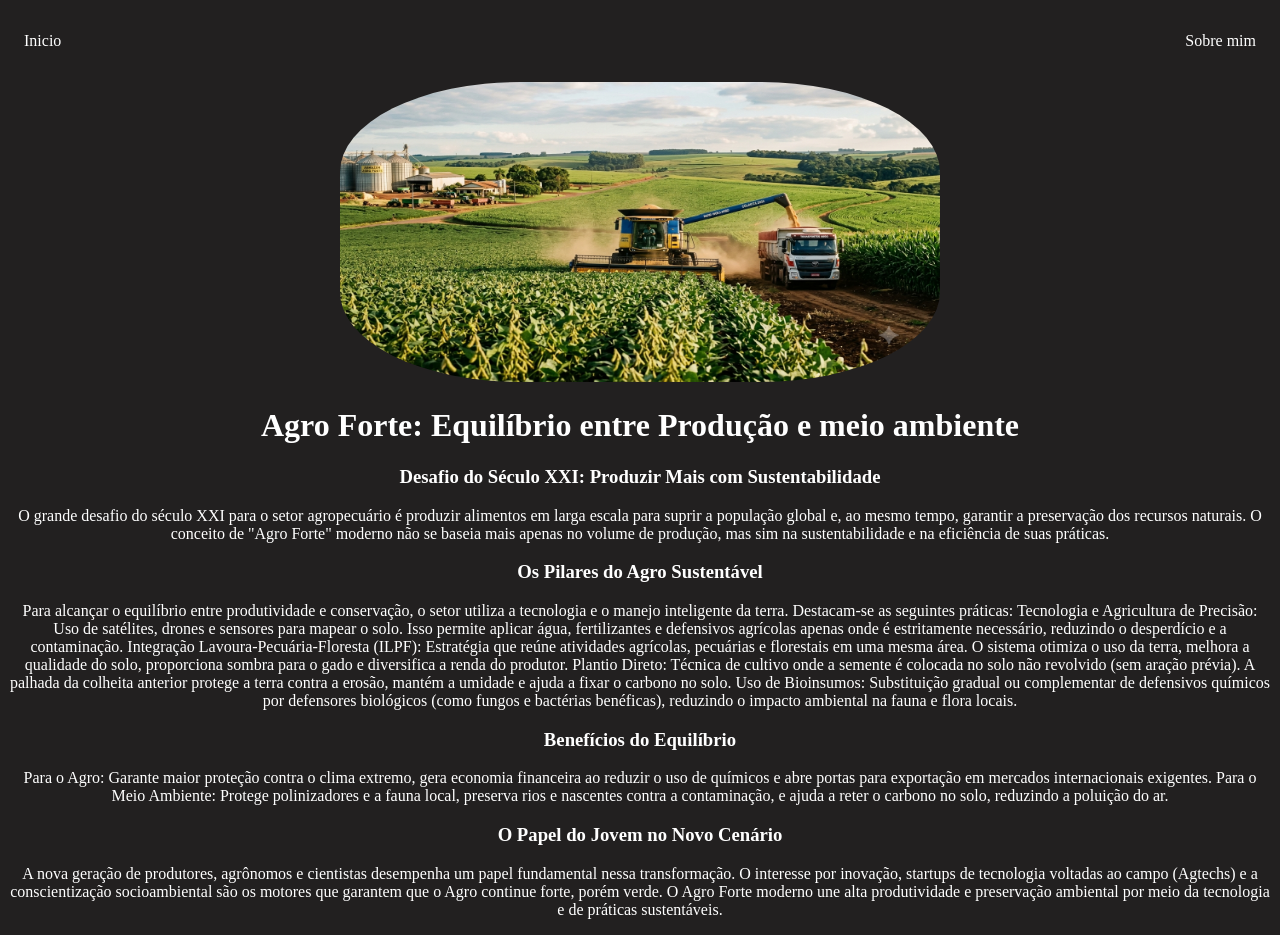
==== index.html @ 4cbcb61b "Save 1" ====
<!DOCTYPE html>
<html lang="pt-br">
<head>
    <meta charset="UTF-8">
    <meta name="viewport" content="width=device-width, initial-scale=1.0">
    <title>Agrinho 2026</title>
    <link rel="stylesheet" href="agrinho.css">
</head>
<body>
    <nav>
        <ul>
            <li>
                <a href="Index.html"> Inicio </a>
            </li>
            <li>
                <a href="sobremim.html"> Sobre mim</a>
            </li>
        </ul>
    </nav>
    <header>
        <div class="center">
            <img src="Imagem 1.png" alt="Máquina Agropecuária"/>
            <h1>Agro Forte: Equilíbrio entre Produção e meio ambiente</h1>
        </div>
    </header>
    <main>
        <section>
           <div class="center">
            <h3>Desafio do Século XXI: Produzir Mais com Sustentabilidade</h3>
            <p>
                O grande desafio do século XXI para o setor agropecuário é produzir alimentos em larga escala para suprir a população global e, ao mesmo tempo, garantir a preservação dos recursos naturais. O conceito de "Agro Forte" moderno não se baseia mais apenas no volume de produção, mas sim na sustentabilidade e na eficiência de suas práticas.
            </p>
            </div>
        </section>
         <section>
           <div class="center">
            <h3>Os Pilares do Agro Sustentável</h3>
            <p>
                Para alcançar o equilíbrio entre produtividade e conservação, o setor utiliza a tecnologia e o manejo inteligente da terra. Destacam-se as seguintes práticas:

Tecnologia e Agricultura de Precisão: Uso de satélites, drones e sensores para mapear o solo. Isso permite aplicar água, fertilizantes e defensivos agrícolas apenas onde é estritamente necessário, reduzindo o desperdício e a contaminação.

Integração Lavoura-Pecuária-Floresta (ILPF): Estratégia que reúne atividades agrícolas, pecuárias e florestais em uma mesma área. O sistema otimiza o uso da terra, melhora a qualidade do solo, proporciona sombra para o gado e diversifica a renda do produtor.

Plantio Direto: Técnica de cultivo onde a semente é colocada no solo não revolvido (sem aração prévia). A palhada da colheita anterior protege a terra contra a erosão, mantém a umidade e ajuda a fixar o carbono no solo.

Uso de Bioinsumos: Substituição gradual ou complementar de defensivos químicos por defensores biológicos (como fungos e bactérias benéficas), reduzindo o impacto ambiental na fauna e flora locais.

            </p>
            </div>
        </section>
         <section>
           <div class="center">
            <h3>Benefícios do Equilíbrio</h3>
            <p>
                Para o Agro: Garante maior proteção contra o clima extremo, gera economia financeira ao reduzir o uso de químicos e abre portas para exportação em mercados internacionais exigentes.

Para o Meio Ambiente: Protege polinizadores e a fauna local, preserva rios e nascentes contra a contaminação, e ajuda a reter o carbono no solo, reduzindo a poluição do ar.
            <p>
            </div>
        </section>
         <section>
           <div class="center">
            <h3>O Papel do Jovem no Novo Cenário</h3>
            <p>
A nova geração de produtores, agrônomos e cientistas desempenha um papel fundamental nessa transformação. O interesse por inovação, startups de tecnologia voltadas ao campo (Agtechs) e a conscientização socioambiental são os motores que garantem que o Agro continue forte, porém verde.

O Agro Forte moderno une alta produtividade e preservação ambiental por meio da tecnologia e de práticas sustentáveis.
                <p>
            </div>
        </section>
    </main>
</body>
</html>
---- agrinho.css ----
body{
    color: white;
    background-color:  #222020;
}
ul{
    display: flex;
    justify-content: space-between;
    list-style-type: none;
    align-items: center;
    padding: 16px;
}
a{
    color: white;
    text-decoration: none;
}
img{
    width: 600px;
    height: 300px;
    border-radius: 30%;
}
.center {
   text-align: center;

}
.right{
    text-align: right;
}
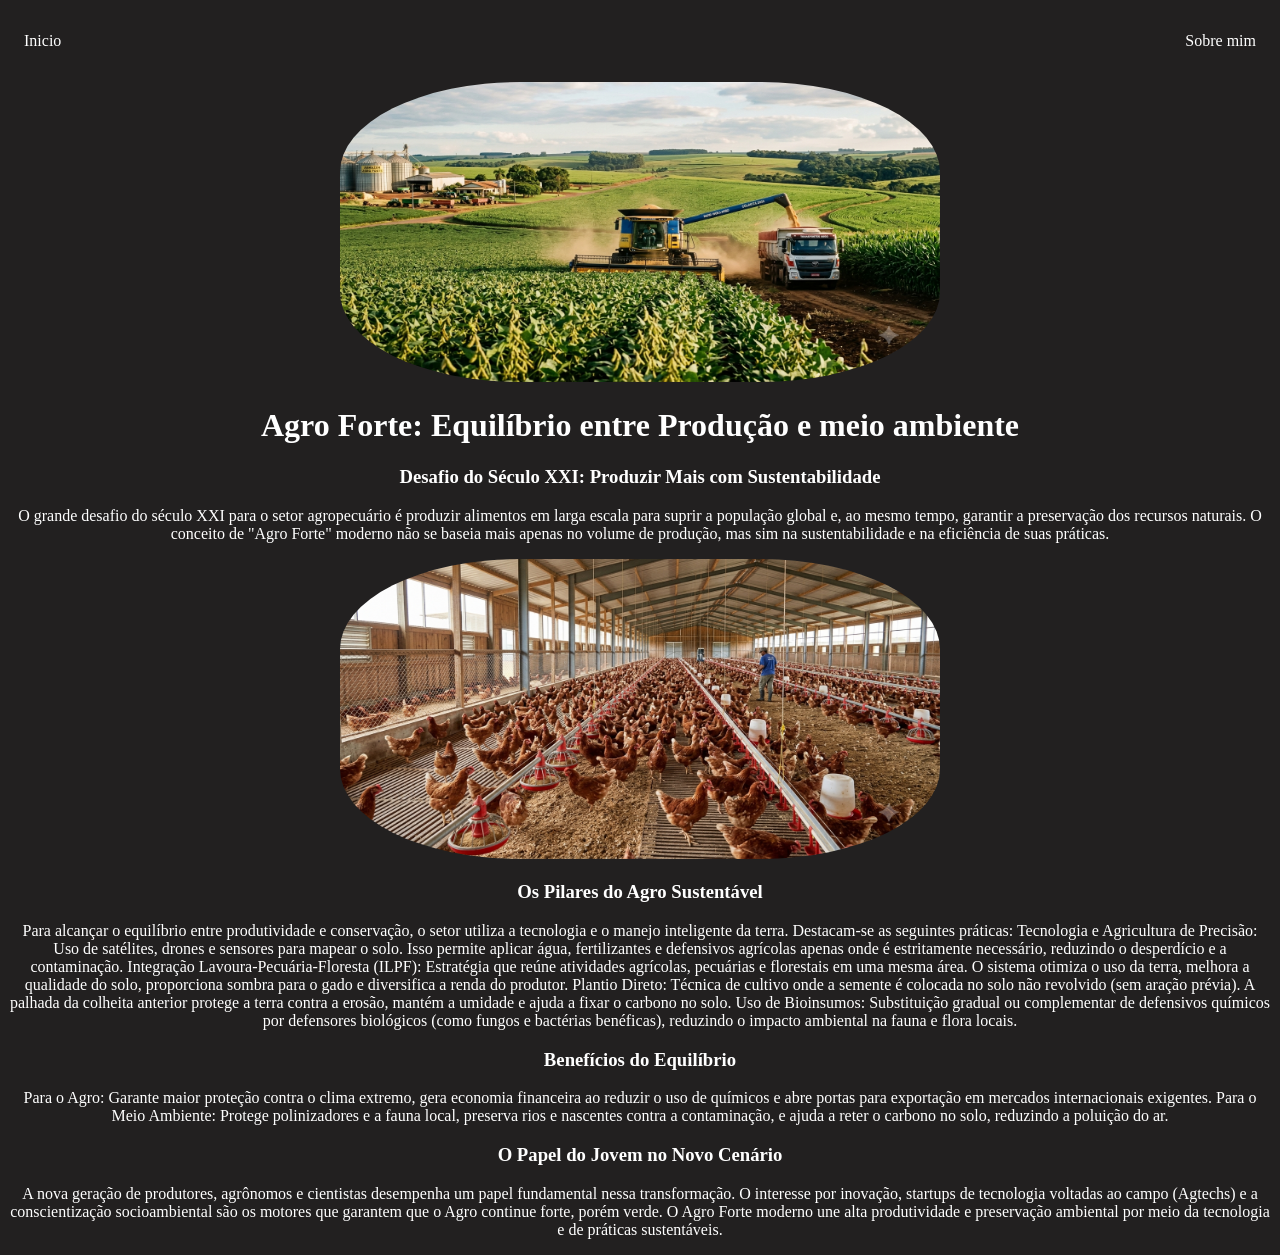
==== commit cdb84f17: "Save" ====
--- a/index.html
+++ b/index.html
@@ -34,6 +34,7 @@
         </section>
          <section>
            <div class="center">
+            <img src="Imagem 2.png" alt="Aviário"/>
             <h3>Os Pilares do Agro Sustentável</h3>
             <p>
                 Para alcançar o equilíbrio entre produtividade e conservação, o setor utiliza a tecnologia e o manejo inteligente da terra. Destacam-se as seguintes práticas:
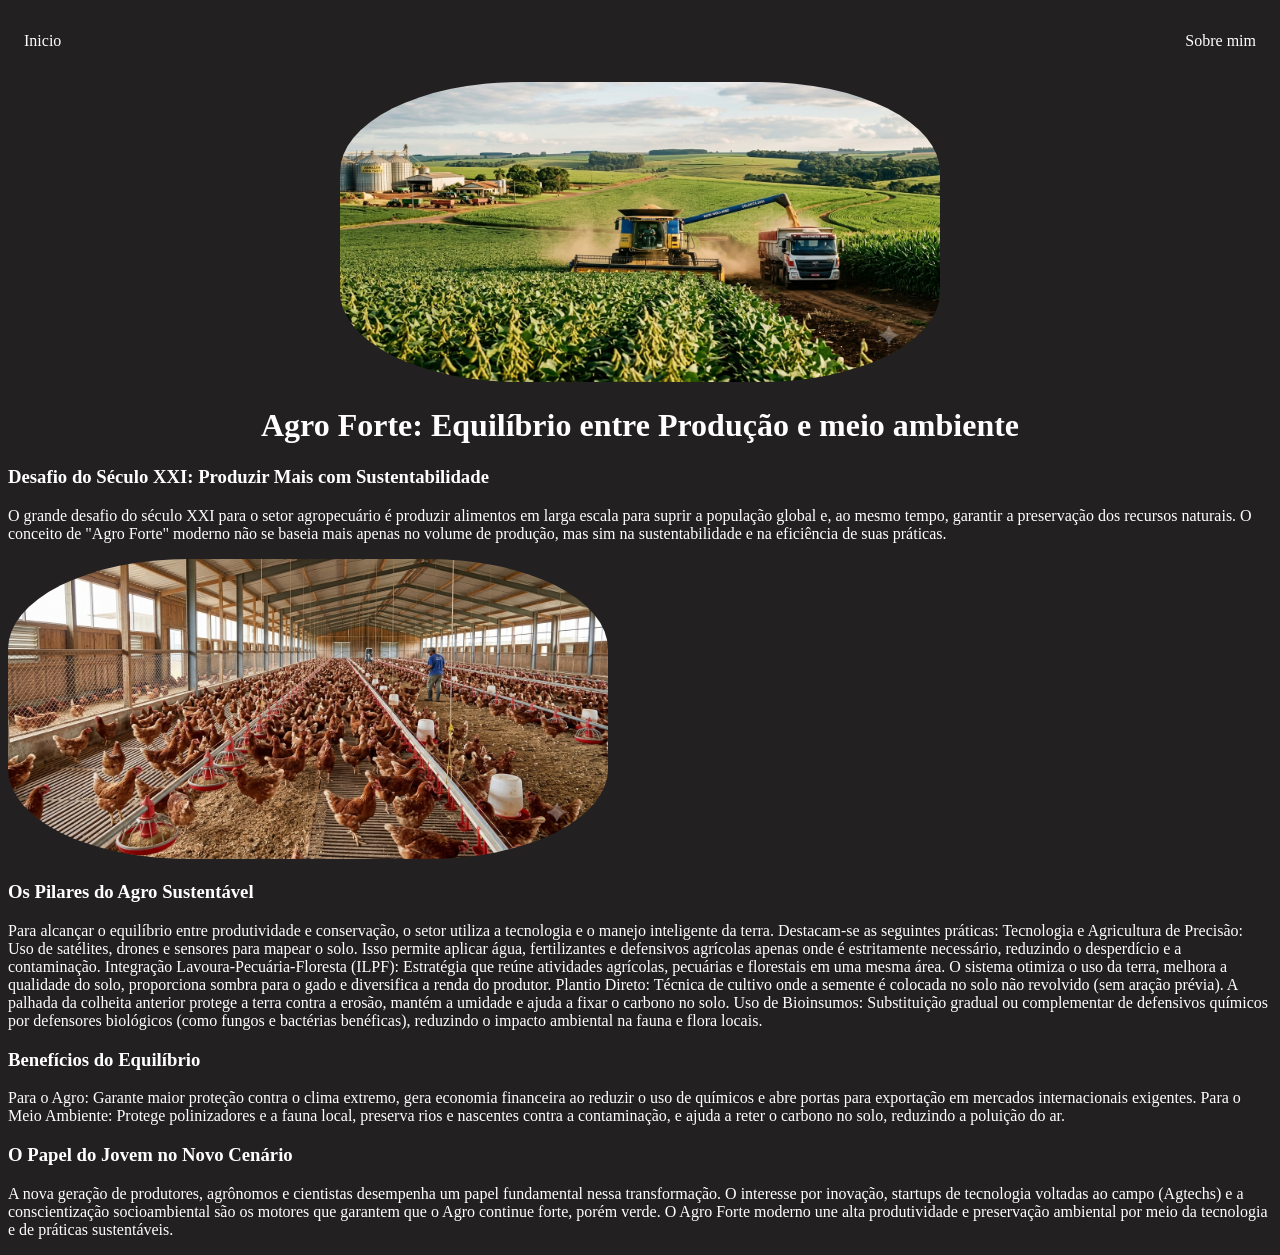
==== commit fd178e32: "Save" ====
--- a/index.html
+++ b/index.html
@@ -25,7 +25,7 @@
     </header>
     <main>
         <section>
-           <div class="center">
+           <div class="left">
             <h3>Desafio do Século XXI: Produzir Mais com Sustentabilidade</h3>
             <p>
                 O grande desafio do século XXI para o setor agropecuário é produzir alimentos em larga escala para suprir a população global e, ao mesmo tempo, garantir a preservação dos recursos naturais. O conceito de "Agro Forte" moderno não se baseia mais apenas no volume de produção, mas sim na sustentabilidade e na eficiência de suas práticas.
@@ -33,7 +33,7 @@
             </div>
         </section>
          <section>
-           <div class="center">
+           <div class="left">
             <img src="Imagem 2.png" alt="Aviário"/>
             <h3>Os Pilares do Agro Sustentável</h3>
             <p>
@@ -51,7 +51,7 @@
             </div>
         </section>
          <section>
-           <div class="center">
+           <div class="left">
             <h3>Benefícios do Equilíbrio</h3>
             <p>
                 Para o Agro: Garante maior proteção contra o clima extremo, gera economia financeira ao reduzir o uso de químicos e abre portas para exportação em mercados internacionais exigentes.
@@ -61,7 +61,7 @@
             </div>
         </section>
          <section>
-           <div class="center">
+           <div class="left">
             <h3>O Papel do Jovem no Novo Cenário</h3>
             <p>
 A nova geração de produtores, agrônomos e cientistas desempenha um papel fundamental nessa transformação. O interesse por inovação, startups de tecnologia voltadas ao campo (Agtechs) e a conscientização socioambiental são os motores que garantem que o Agro continue forte, porém verde.
--- a/agrinho.css
+++ b/agrinho.css
@@ -23,5 +23,5 @@
 
 }
 .right{
-    text-align: right;
+    text-align: left;
 }
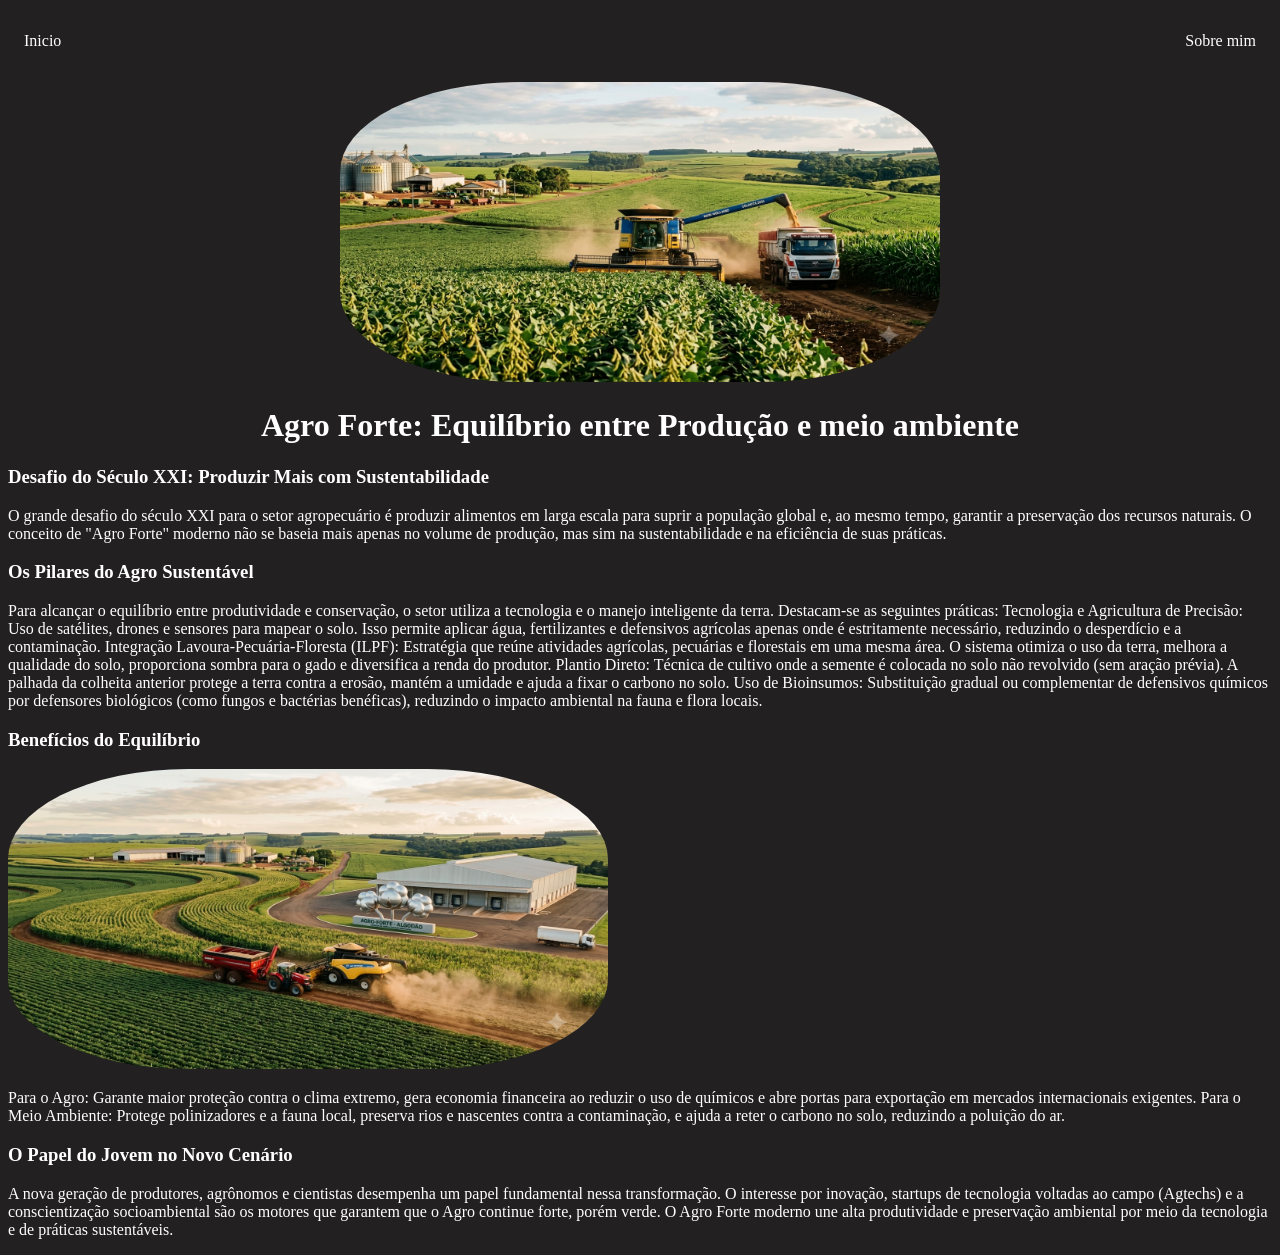
==== commit 1b4225e0: "Save" ====
--- a/index.html
+++ b/index.html
@@ -34,7 +34,6 @@
         </section>
          <section>
            <div class="left">
-            <img src="Imagem 2.png" alt="Aviário"/>
             <h3>Os Pilares do Agro Sustentável</h3>
             <p>
                 Para alcançar o equilíbrio entre produtividade e conservação, o setor utiliza a tecnologia e o manejo inteligente da terra. Destacam-se as seguintes práticas:
@@ -53,6 +52,7 @@
          <section>
            <div class="left">
             <h3>Benefícios do Equilíbrio</h3>
+            <img src="Imagem 3.png" alt="Maquinas Agropecuária"/>
             <p>
                 Para o Agro: Garante maior proteção contra o clima extremo, gera economia financeira ao reduzir o uso de químicos e abre portas para exportação em mercados internacionais exigentes.
 
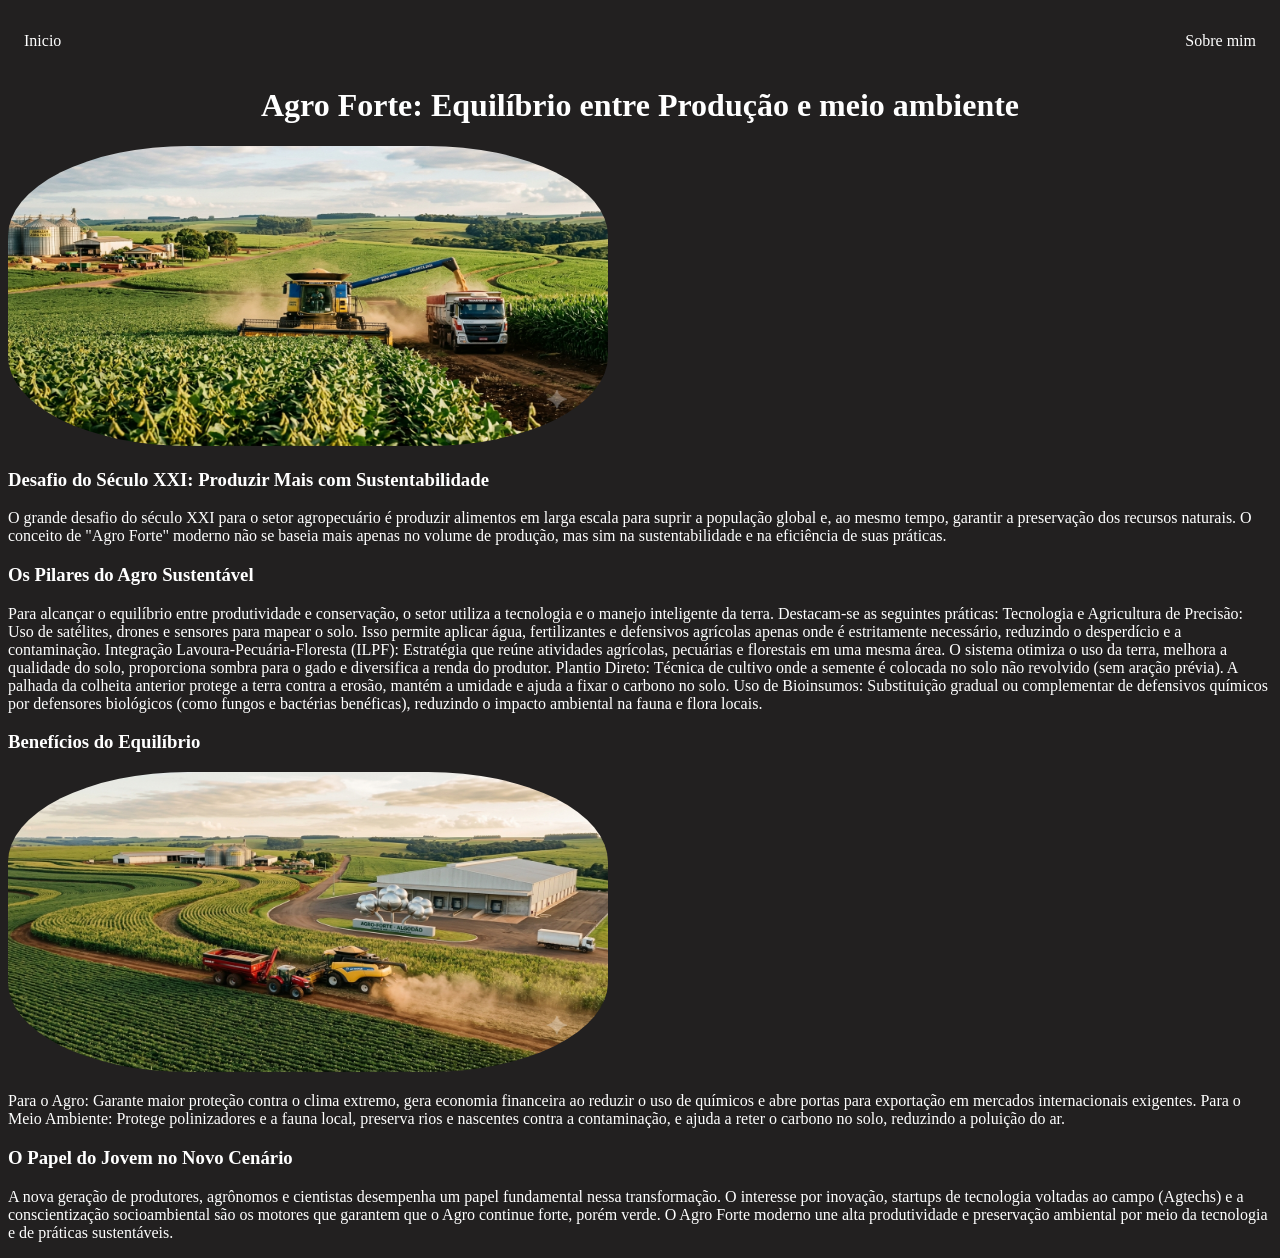
==== commit a08932ba: "Save" ====
--- a/index.html
+++ b/index.html
@@ -19,12 +19,12 @@
     </nav>
     <header>
         <div class="center">
-            <img src="Imagem 1.png" alt="Máquina Agropecuária"/>
             <h1>Agro Forte: Equilíbrio entre Produção e meio ambiente</h1>
         </div>
     </header>
     <main>
         <section>
+            <img src="Imagem 1.png" alt="Máquina Agropecuária"/>
            <div class="left">
             <h3>Desafio do Século XXI: Produzir Mais com Sustentabilidade</h3>
             <p>
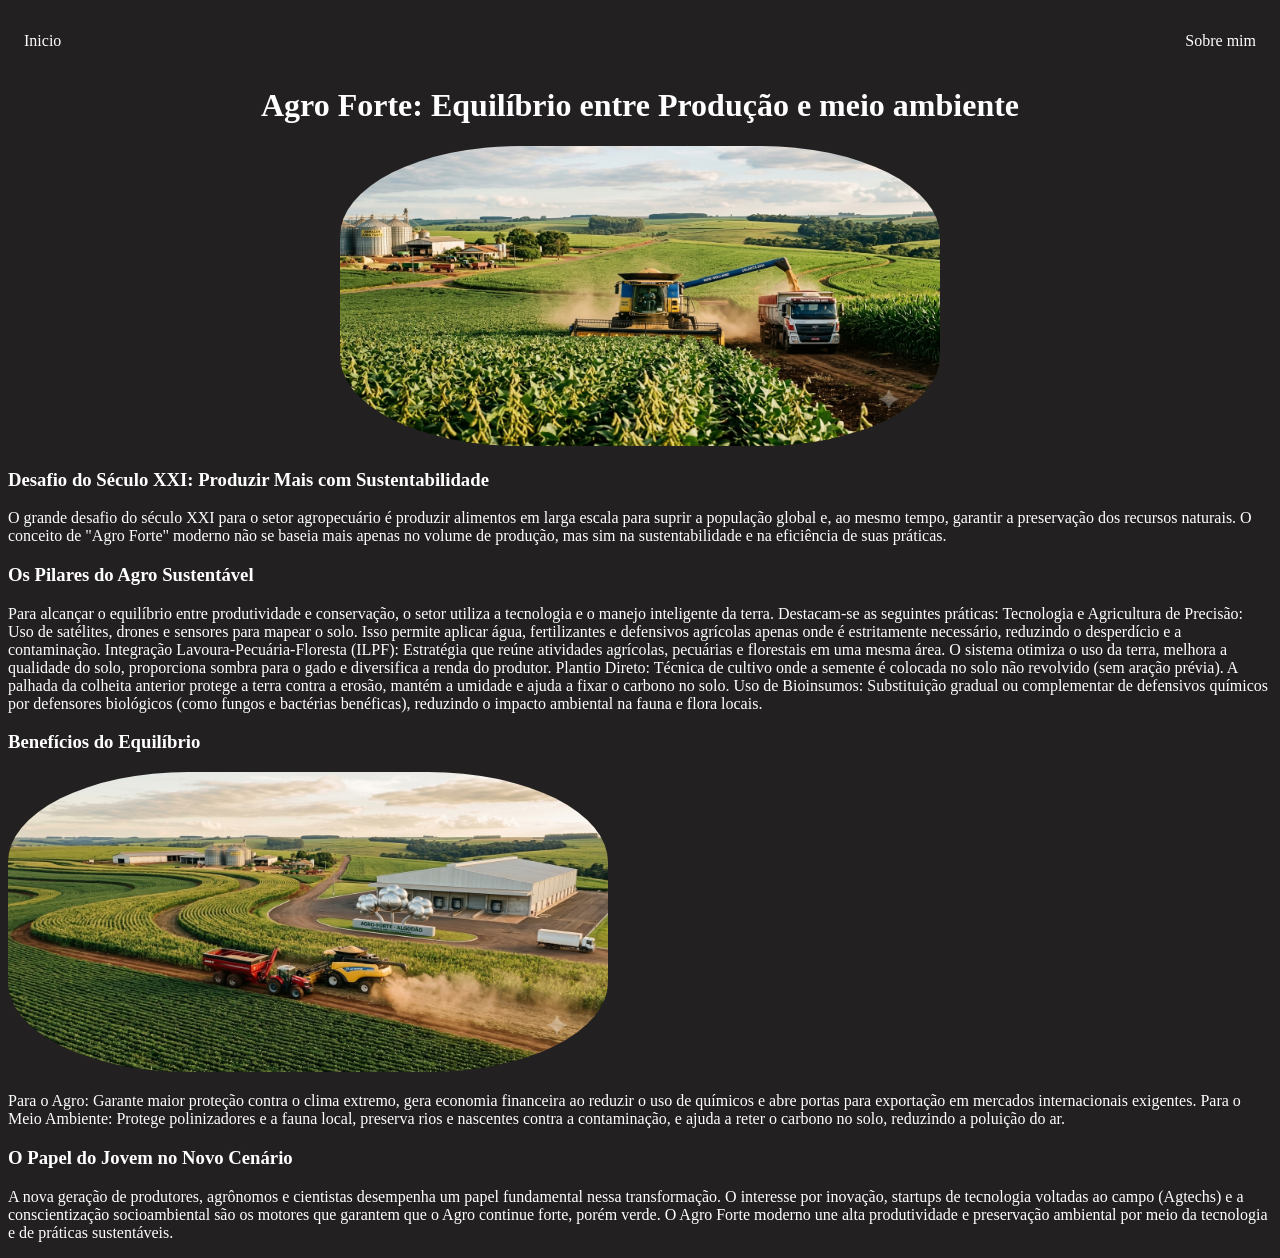
==== commit fd29620b: "save" ====
--- a/index.html
+++ b/index.html
@@ -21,10 +21,11 @@
         <div class="center">
             <h1>Agro Forte: Equilíbrio entre Produção e meio ambiente</h1>
         </div>
+        <div class="center"><img src="Imagem 1.png" alt="Máquina Agropecuária"/>
+        </div>
     </header>
     <main>
         <section>
-            <img src="Imagem 1.png" alt="Máquina Agropecuária"/>
            <div class="left">
             <h3>Desafio do Século XXI: Produzir Mais com Sustentabilidade</h3>
             <p>
